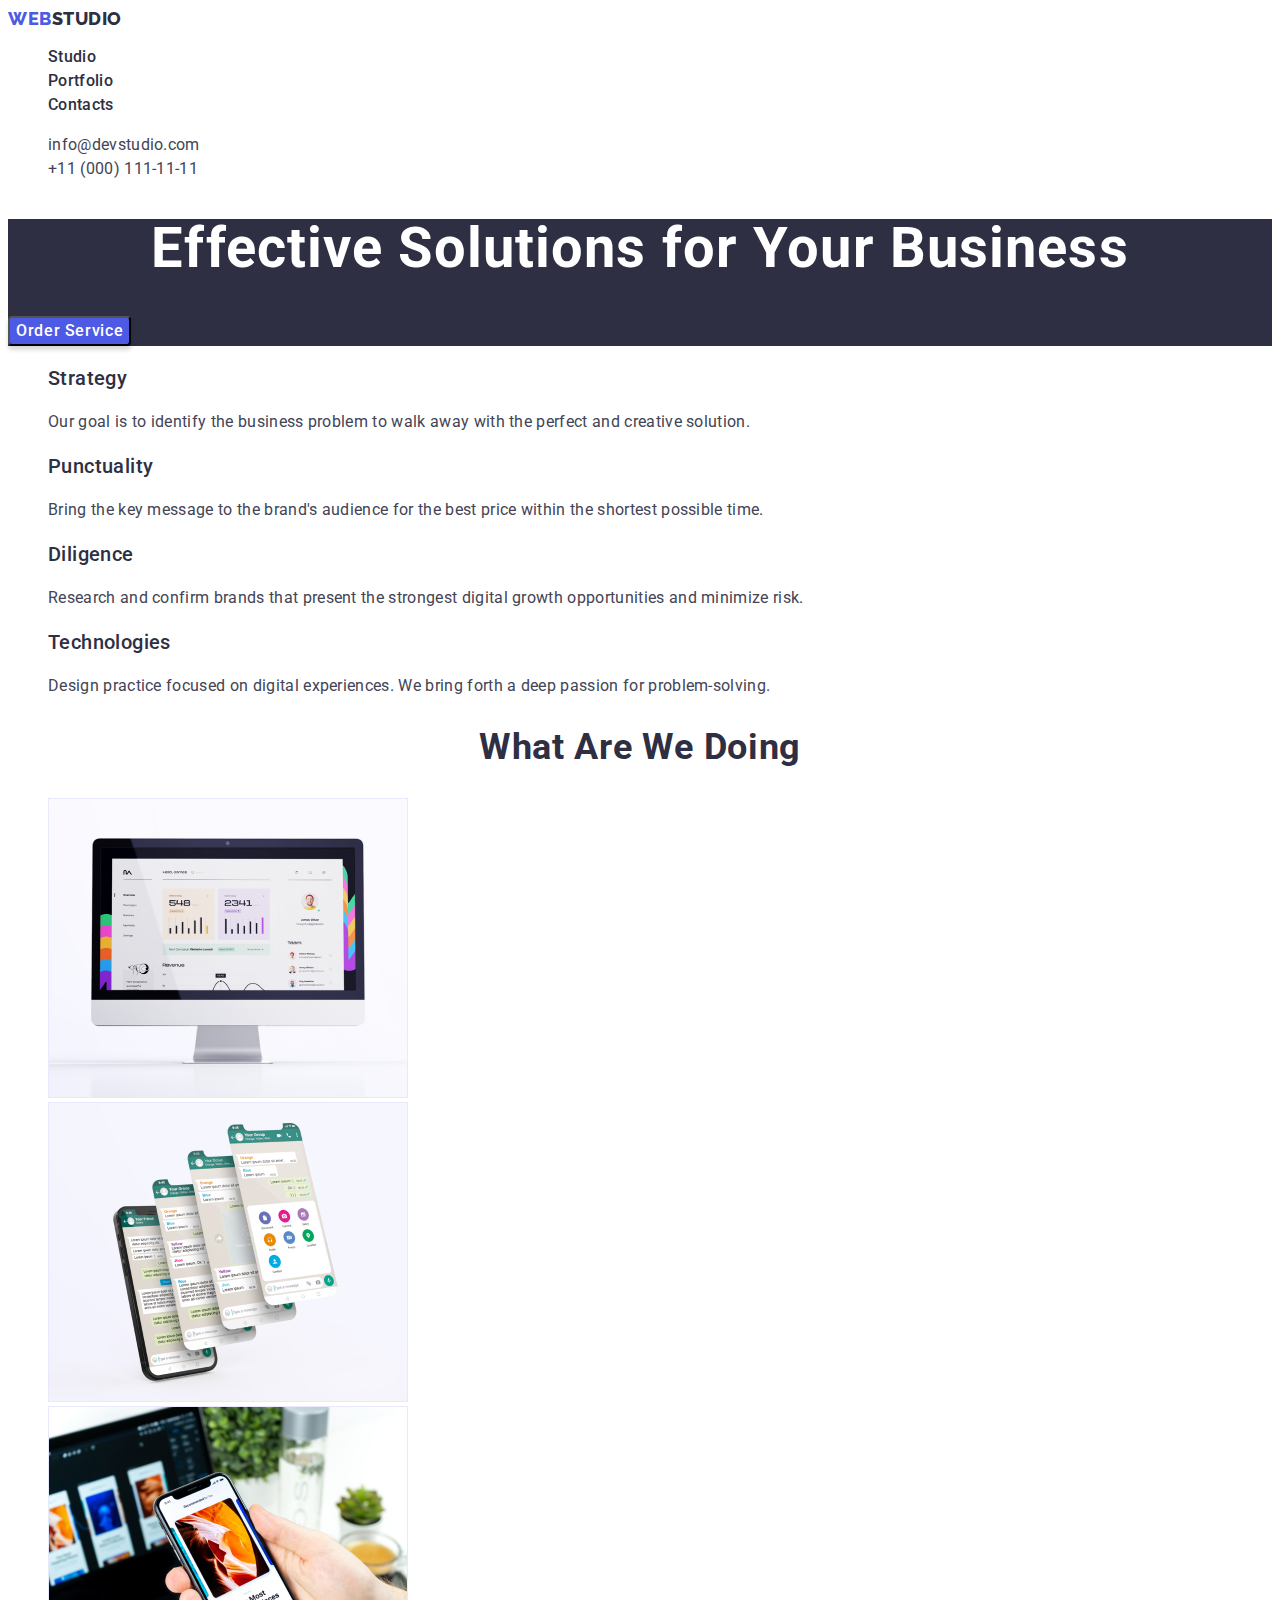
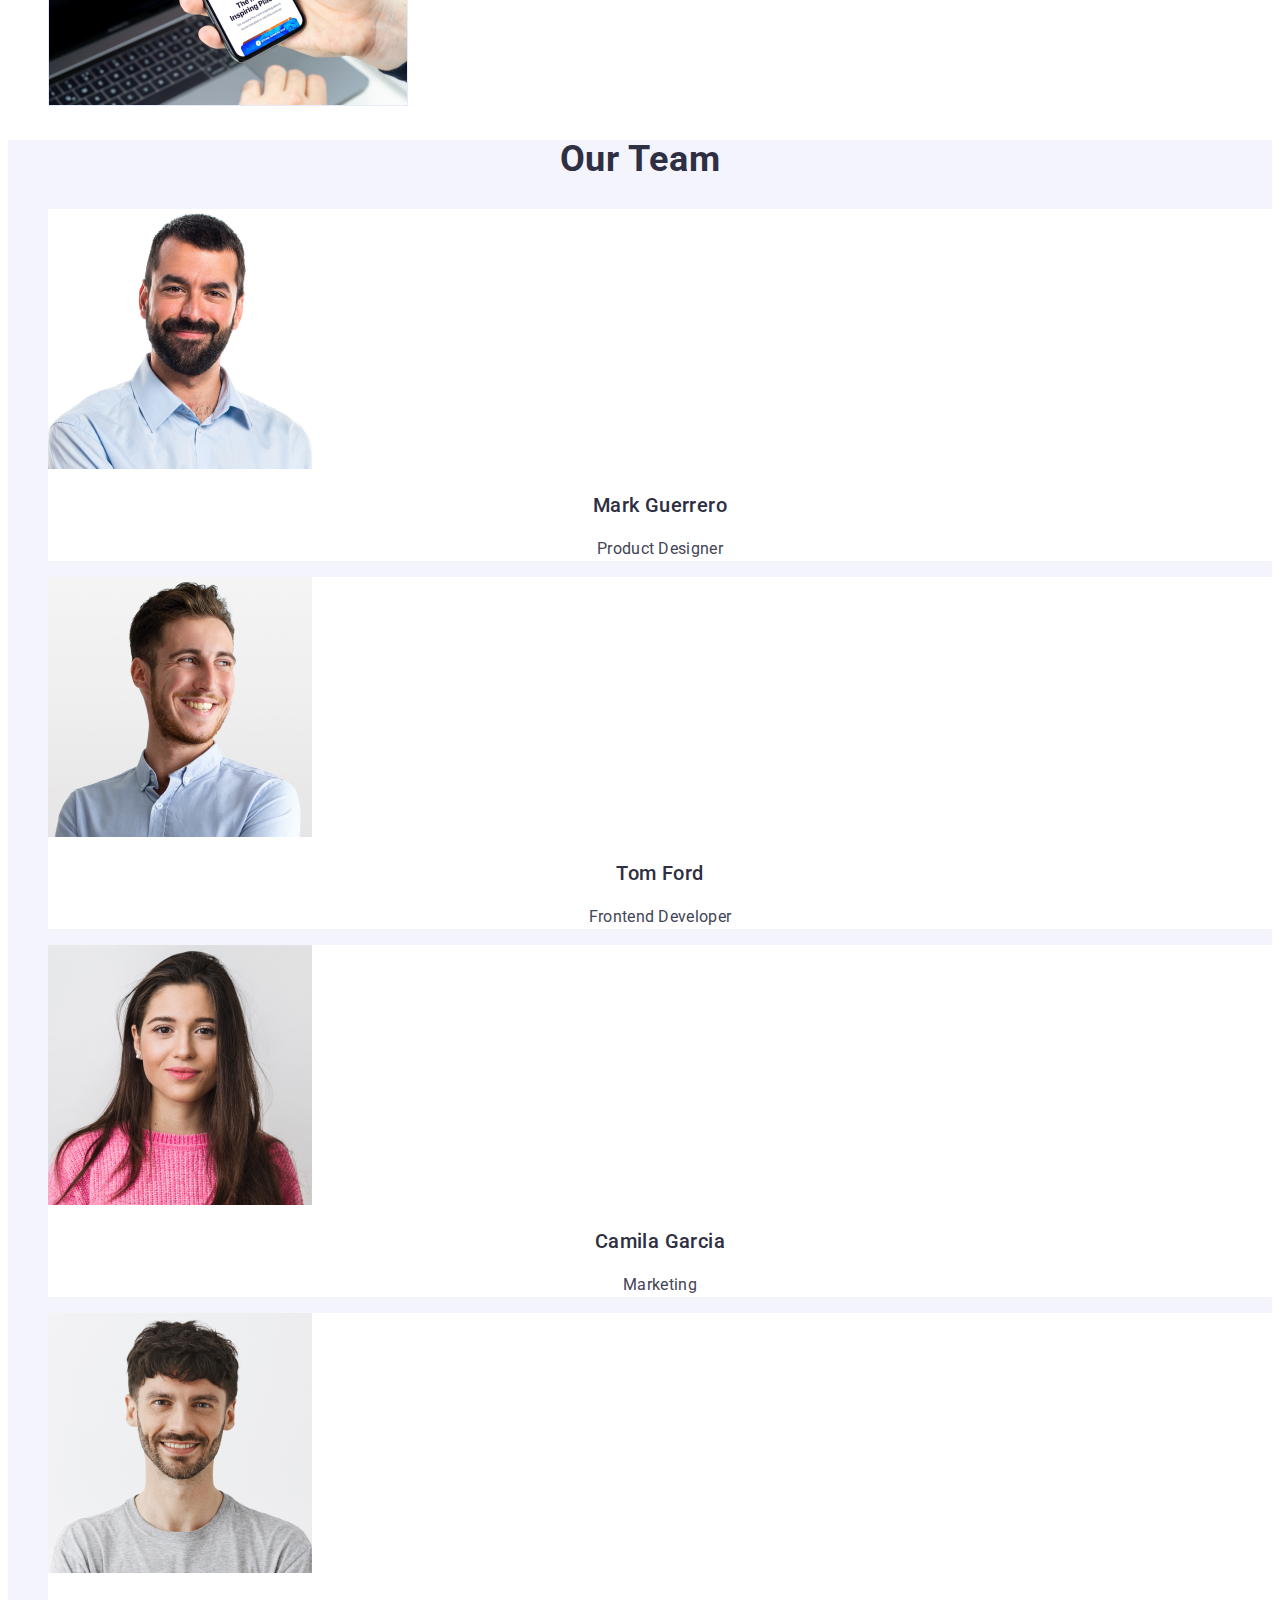
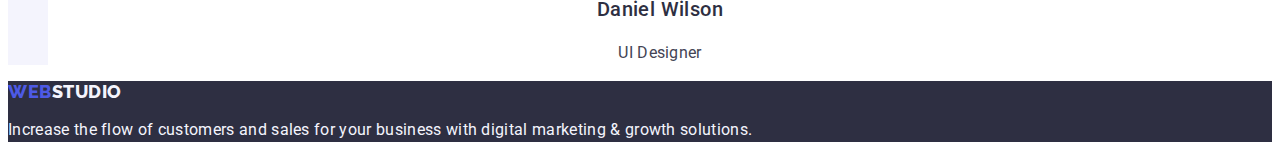
==== index.html @ 9af3d206 "Initial commit" ====
<!DOCTYPE html>
<html lang="en">
<head>
    <meta charset="UTF-8">
    <meta http-equiv="X-UA-Compatible" content="IE=edge">
    <meta name="viewport" content="width=device-width, initial-scale=1.0">
    <title>Web Studio</title>
    <link rel="preconnect" href="https://fonts.googleapis.com">
<link rel="preconnect" href="https://fonts.gstatic.com" crossorigin>
<link href="https://fonts.googleapis.com/css2?family=Raleway:wght@800&family=Roboto:wght@400;500;700&display=swap" rel="stylesheet">
<link rel="stylesheet" href="./css/styles.css">
</head>
<body>
    <header class="header">
        <nav class="header-navigation">
        <a class="logo link" href="./index.html">Web<span class="logo-color">Studio</span></a>
        <ul class="list header-list">
            <li><a class="header-item link" href="./index.html">Studio</a></li>
            <li><a class="header-item link" href="./portfolio.html">Portfolio</a></li>
            <li><a class="header-item link" href="">Contacts</a>
            </li>
        </ul>
         </nav>
         <address class="header-address">
        <ul class="header-list-address list">
            <li><a class="header-link-address link" href="mailto:info@devstudio.com">info@devstudio.com</a></li>
            <li><a class="header-link-address link" href="tel:+110001111111">+11 (000) 111-11-11</a></li>
        </ul>
    </address>
    </header>
    <main>
<section class="main">
    <h1 class="main-title">Effective Solutions
        for Your Business</h1>
        <button class="main-btn" type="button">Order Service</button>
</section>
<section class="wrapper">
    <h2 class="wrapper-menu" hidden>Menu</h2>
    <ul class="wrapper-list list">
        <li>
        <h3 class="wrapper-list-title">Strategy</h3>
        <p class="wrapper-list-text">Our goal is to identify the business
            problem to walk away with the perfect and creative solution. </p>
        </li>
        <li>
        <h3 class="wrapper-list-title">Punctuality</h3>
        <p class="wrapper-list-text">Bring the key message to the brand's audience for the best price within the shortest possible time.</p>
        </li>
        <li>
        <h3 class="wrapper-list-title">Diligence</h3>
        <p class="wrapper-list-text">Research and confirm brands that present the strongest digital growth opportunities and minimize risk.</p>
        </li>
        <li>
        <h3 class="wrapper-list-title">Technologies</h3>
        <p class="wrapper-list-text">Design practice focused on digital experiences. We bring forth a deep passion for problem-solving.</p>
         </li>
</ul>
</section>
<section class="services">
    <h2 class="services-title">What are we doing</h2>
    <ul class="services-list list">
        <li>
            <img src="./images/img1.jpg" alt="website on a computer" width="360">
        </li>
        <li>
            <img src="./images/img2.jpg" alt="application options on the phone" width="360">
        </li>
        <li>
            <img src="./images/img3.jpg" alt="view of the site on a computer and phone" width="360">
        </li>
    </ul>
</section>
<section class="team">
    <h2 class="team-title">Our Team</h2>
    <ul class="team-list list">
        <li class="team-block">
            <img src="./images/mark.jpg" alt="Mark" width="264">
            <h3 class="team-item">Mark Guerrero</h3>
            <p class="team-item-text">Product Designer</p>
        </li>
        <li class="team-block">
            <img src="./images/tom.jpg" alt="Tom" width="264">
            <h3 class="team-item">Tom Ford</h3>
            <p class="team-item-text">Frontend Developer</p>
        </li>
        <li class="team-block">
            <img src="./images/camila.jpg" alt="Camila" width="264">
            <h3 class="team-item">Camila Garcia</h3>
            <p class="team-item-text">Marketing</p>
        </li>
        <li class="team-block">
            <img src="./images/daniel.jpg" alt="Daniel" width="264">
            <h3 class="team-item">Daniel Wilson</h3>
            <p class="team-item-text">UI Designer</p>
        </li>
     </ul>
</section>
    </main>
    <footer class="footer">
        <a class="logo link" href="./index.html">Web<span class="logo-color-footer">Studio</span></a>
        <p class="footer-text">Increase the flow of customers and sales for your business with digital marketing & growth solutions.</p>
    </footer>
</body>
</html>
---- css/styles.css ----
body {
    font-family: 'Roboto', sans-serif;
    color: #434455;
    background-color: var(--first-background);
}
:root {
    --title-color: #2E2F42;
    --text-color: #434455;
    --first-background: #FFFFFF;
    --second-background: #2E2F42;

}
.list {
    list-style: none;
}
.link {
    text-decoration: none;
}
.logo {
    font-family: 'Raleway', sans-serif;
    font-weight: 800;
    font-size: 18px;
    line-height: 1.17;
    display: flex;
    align-items: center;
    letter-spacing: 0.03em;
    text-transform: uppercase;
    color: #4D5AE5;
    width: 71px;
    height: 21px;
}
.logo-color{
    font-family: 'Raleway',sans-serif;
    font-weight: 800;
    font-size: 18px;
    line-height: 1.17;
    display: flex;
    align-items: center;
    letter-spacing: 0.03em;
    text-transform: uppercase;
    color: #2E2F42;
}
.logo-color-footer{
    color: #F4F4FD;
}
.header-item {
    font-weight: 500;
    font-size: 16px;
    line-height: 1.5;
    letter-spacing: 0.02em;
     color: var(--title-color)

}
.header-item:hover,
 .header-item:focus {
    color: #404BBF;
    text-decoration: underline;
}
.header-address {
    font-style: normal 
}
.header-link-address {
    font-size: 16px;
    font-style: normal;
    line-height: 1.5;
    letter-spacing: 0.02em;
    color: var(--text-color);
}
.header-link-address:hover, 
.header-link-address:focus {
    color: #404BBF;
}
.section-btn {
    font-family:inherit;
    font-weight: 500;
    font-size: 16px;
    line-height: 1.5;
    display: flex;
    align-items: center;
    text-align: center;
    letter-spacing: 0.04em;
    color: #4D5AE5;
    background: #F4F4FD;
    border: 1px solid #E7E9FC;
    border-radius: 4px;
    cursor: pointer;
}
.section-btn:hover {
    background-color: #4D5AE5;
    color: #FFFFFF;
}
.section-btn:focus{
    background-color: #404BBF;
    color: #FFFFFF;}
.main {
    background: var(--second-background);
}

.main-title {
    font-size: 56px;
    line-height: 1.07;
    text-align: center;
    letter-spacing: 0.02em;
    color: #FFFFFF;
    background:var(--second-background);
   
}
.main-btn {
    font-family:inherit;
    font-weight: 500;
    font-size: 16px;
    line-height: 1.5;
    display: flex;
    align-items: center;
    letter-spacing: 0.04em;
    color: #FFFFFF;
    background: #4D5AE5;
    box-shadow: 0px 4px 4px rgba(0, 0, 0, 0.15);
    border-radius: 4px;
    cursor: pointer;
}
.main-btn:hover, .main-btn:focus {
    background-color: #404BBF;
}


.wrapper-list-title {
    font-weight: 500;
    font-size: 20px;
    line-height: 1.2;
    letter-spacing: 0.02em;
    color:var(--title-color);
}
.wrapper-list-text {
    font-size: 16px;
    line-height: 1.5;
    letter-spacing: 0.02em;
    
}

.services-title {
    font-size: 36px;
    line-height: 1.11;
    text-align: center;
    letter-spacing: 0.02em;
    text-transform: capitalize;
    color:var(--title-color);
}
.team {
    background-color: #F4F4FD
}
.team-block {
    background-color: var(--first-background);
}
.team-title {
    font-size: 36px;
    line-height: 1.11;
    text-align: center;
    letter-spacing: 0.02em;
    text-transform: capitalize;
    color: var(--title-color);
}

.team-item {
    font-weight: 500;
    font-size: 20px;
    line-height: 1.2;
    text-align: center;
    letter-spacing: 0.02em;
    color: var(--title-color);
}
.team-item-text {
    font-size: 16px;
    line-height: 1.5;
    text-align: center;
    letter-spacing: 0.02em;
    
}
.card-item {
    background-color: var(--first-background);
}
.card-title {
    font-weight: 500;
    font-size: 20px;
    line-height: 1.2;
    letter-spacing: 0.02em;
    color:var(--title-color);
}
.card-text {
    font-size: 16px;
    line-height: 1.5;
    letter-spacing: 0.02em;
    color:var(--text-color);
}
.footer {
    background: var(--second-background);
}
.footer-text {
    font-size: 16px;
    line-height: 1.5;
    letter-spacing: 0.02em;
    color: #F4F4FD;}
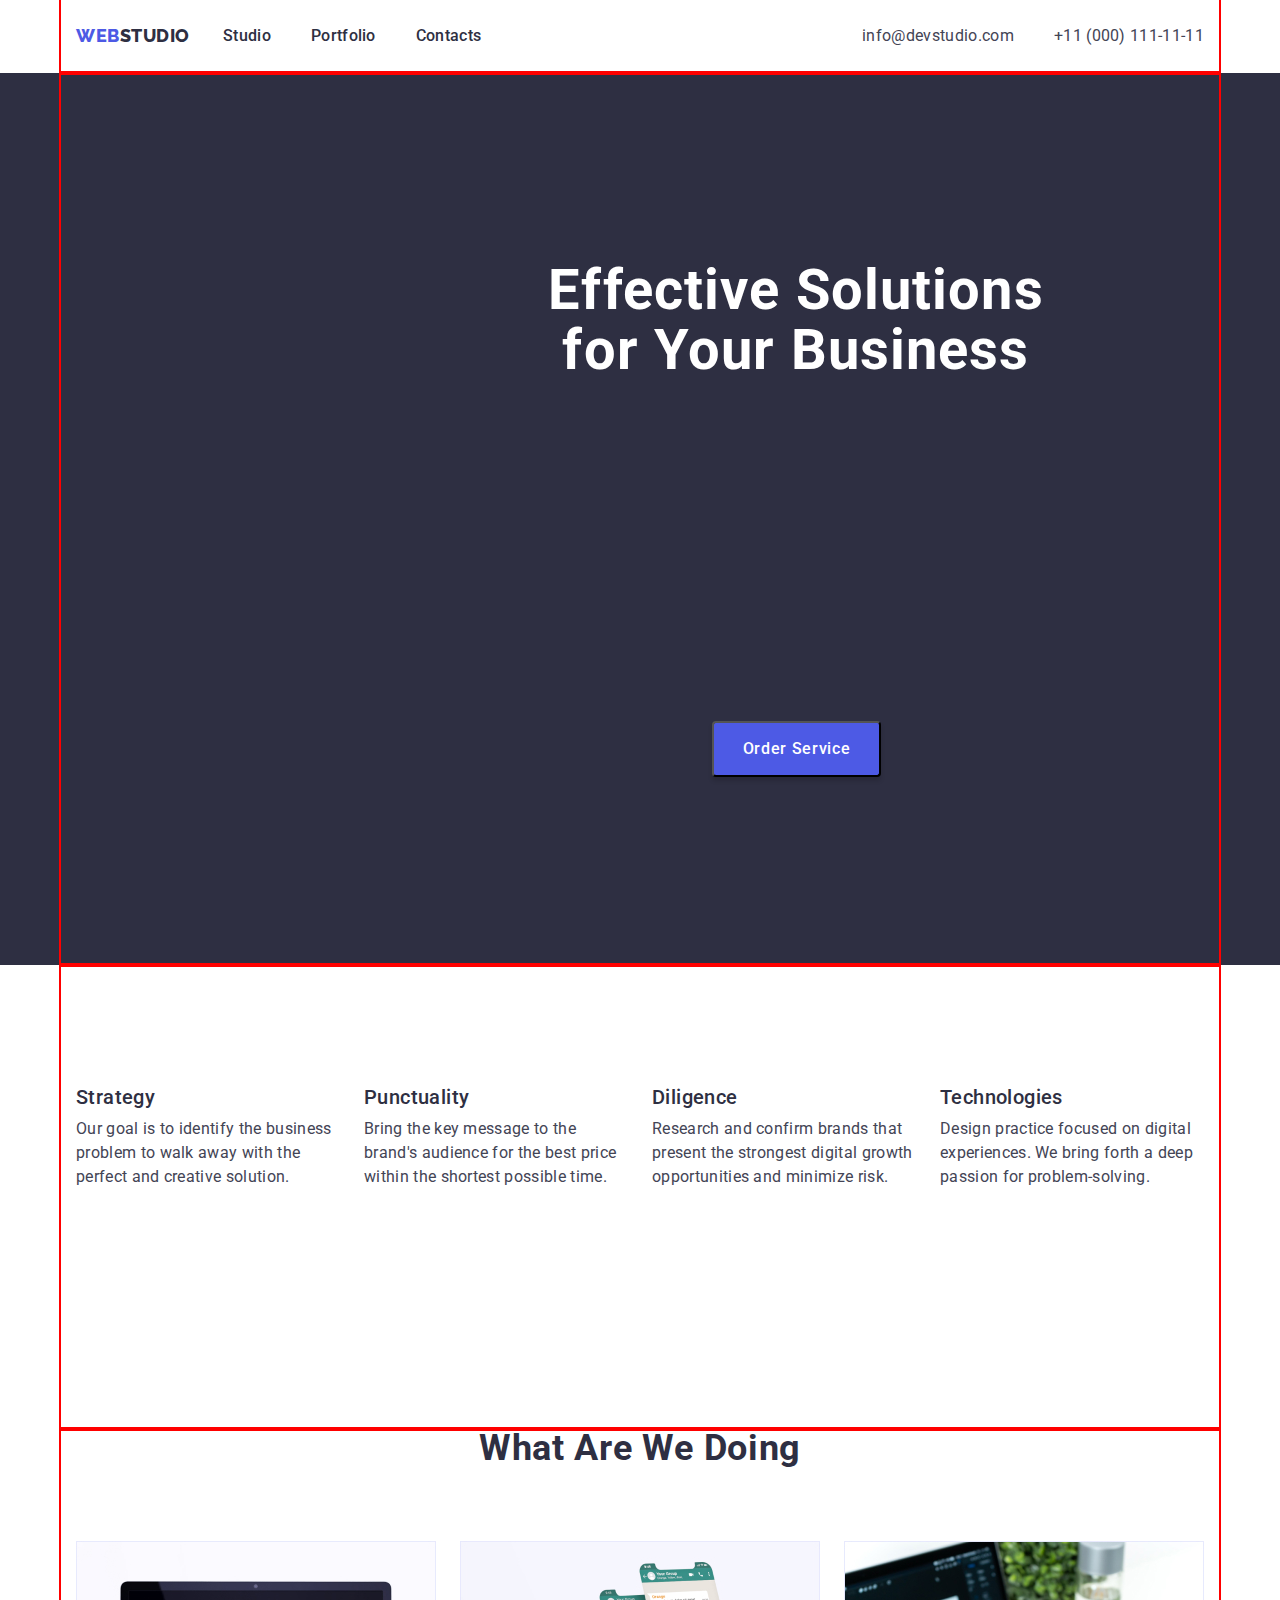
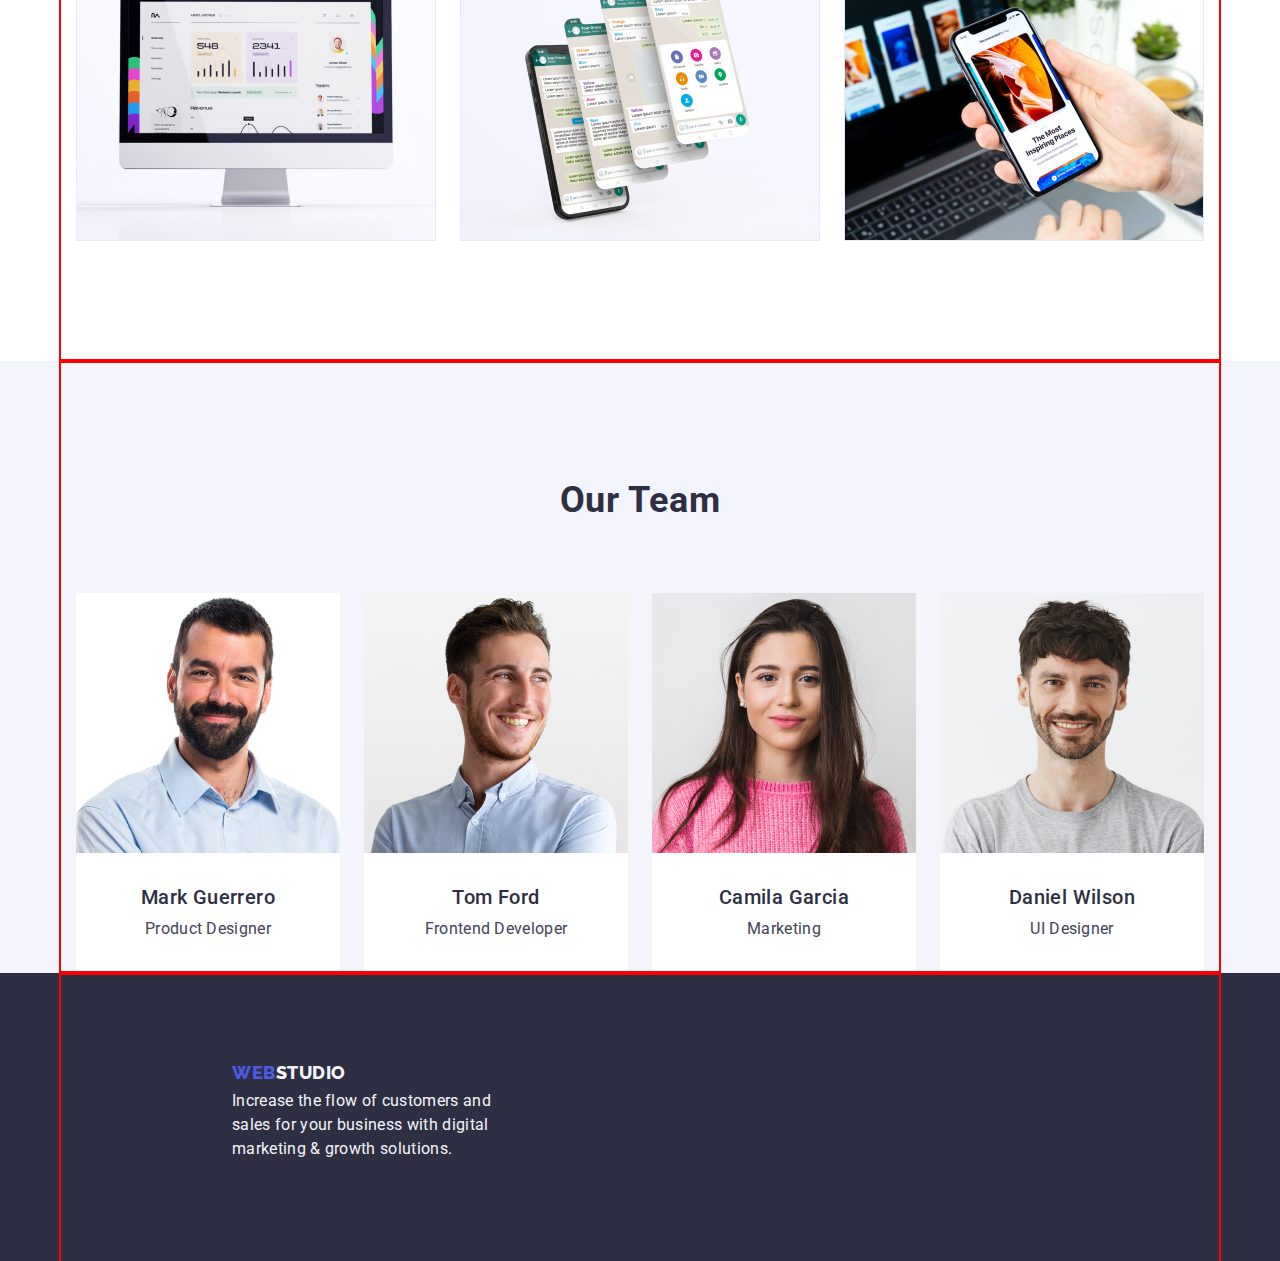
==== commit bca9c095: "document" ====
--- a/index.html
+++ b/index.html
@@ -8,10 +8,15 @@
     <link rel="preconnect" href="https://fonts.googleapis.com">
 <link rel="preconnect" href="https://fonts.gstatic.com" crossorigin>
 <link href="https://fonts.googleapis.com/css2?family=Raleway:wght@800&family=Roboto:wght@400;500;700&display=swap" rel="stylesheet">
+<link
+      rel="stylesheet"
+      href="https://cdnjs.cloudflare.com/ajax/libs/modern-normalize/2.0.0/modern-normalize.min.css"
+    />
 <link rel="stylesheet" href="./css/styles.css">
 </head>
 <body>
     <header class="header">
+        <div class="container header-container">
         <nav class="header-navigation">
         <a class="logo link" href="./index.html">Web<span class="logo-color">Studio</span></a>
         <ul class="list header-list">
@@ -27,50 +32,58 @@
             <li><a class="header-link-address link" href="tel:+110001111111">+11 (000) 111-11-11</a></li>
         </ul>
     </address>
+</div>
     </header>
     <main>
 <section class="main">
+    <div class="container main-container ">
     <h1 class="main-title">Effective Solutions
         for Your Business</h1>
-        <button class="main-btn" type="button">Order Service</button>
+        <button class="main-btn page-main-btn" type="button">Order Service</button>
+    </div>
 </section>
 <section class="wrapper">
+    <div class="container wraper-container">
     <h2 class="wrapper-menu" hidden>Menu</h2>
     <ul class="wrapper-list list">
-        <li>
+        <li class="wraper-item">
         <h3 class="wrapper-list-title">Strategy</h3>
         <p class="wrapper-list-text">Our goal is to identify the business
             problem to walk away with the perfect and creative solution. </p>
         </li>
-        <li>
+        <li class="wraper-item">
         <h3 class="wrapper-list-title">Punctuality</h3>
         <p class="wrapper-list-text">Bring the key message to the brand's audience for the best price within the shortest possible time.</p>
         </li>
-        <li>
+        <li class="wraper-item">
         <h3 class="wrapper-list-title">Diligence</h3>
         <p class="wrapper-list-text">Research and confirm brands that present the strongest digital growth opportunities and minimize risk.</p>
         </li>
-        <li>
+        <li class="wraper-item">
         <h3 class="wrapper-list-title">Technologies</h3>
         <p class="wrapper-list-text">Design practice focused on digital experiences. We bring forth a deep passion for problem-solving.</p>
          </li>
 </ul>
+</div>
 </section>
 <section class="services">
+    <div class="container services-container">
     <h2 class="services-title">What are we doing</h2>
     <ul class="services-list list">
-        <li>
+        <li class="services-item">
             <img src="./images/img1.jpg" alt="website on a computer" width="360">
         </li>
-        <li>
+        <li class="services-item">
             <img src="./images/img2.jpg" alt="application options on the phone" width="360">
         </li>
-        <li>
+        <li class="services-item">
             <img src="./images/img3.jpg" alt="view of the site on a computer and phone" width="360">
         </li>
     </ul>
+</div>
 </section>
 <section class="team">
+    <div class="container team-container">
     <h2 class="team-title">Our Team</h2>
     <ul class="team-list list">
         <li class="team-block">
@@ -94,11 +107,14 @@
             <p class="team-item-text">UI Designer</p>
         </li>
      </ul>
+    </div>
 </section>
     </main>
     <footer class="footer">
-        <a class="logo link" href="./index.html">Web<span class="logo-color-footer">Studio</span></a>
+        <div class="container footer-container">
+        <a class="logo-footer logo link" href="./index.html">Web<span class="logo-color-footer">Studio</span></a>
         <p class="footer-text">Increase the flow of customers and sales for your business with digital marketing & growth solutions.</p>
+    </div>
     </footer>
 </body>
 </html>--- a/css/styles.css
+++ b/css/styles.css
@@ -2,13 +2,29 @@
     font-family: 'Roboto', sans-serif;
     color: #434455;
     background-color: var(--first-background);
+}
+p, h1, h2, h3, h4, h5, h6 {
+    margin: 0;
+}
+ul, ol {
+    margin: 0;
+    padding: 0;
+}
+img {
+    display: block;
+}
+.container {
+    width: 1158px;
+    padding-left: 15px;
+    padding-right: 15px;
+    margin: 0 auto;
+    outline: 2px solid red;
 }
 :root {
     --title-color: #2E2F42;
     --text-color: #434455;
     --first-background: #FFFFFF;
     --second-background: #2E2F42;
-
 }
 .list {
     list-style: none;
@@ -16,6 +32,7 @@
 .link {
     text-decoration: none;
 }
+/* --------------header--------- */
 .logo {
     font-family: 'Raleway', sans-serif;
     font-weight: 800;
@@ -28,6 +45,7 @@
     color: #4D5AE5;
     width: 71px;
     height: 21px;
+    margin-right: 76px;
 }
 .logo-color{
     font-family: 'Raleway',sans-serif;
@@ -39,27 +57,56 @@
     letter-spacing: 0.03em;
     text-transform: uppercase;
     color: #2E2F42;
+    margin-right: 76px;
 }
 .logo-color-footer{
     color: #F4F4FD;
+    
+}
+.header-container {
+    display: flex;
+    padding-top: 24px;
+    padding-bottom: 24px;
+    border-bottom: 1px solid #E7E9FC;
+}
+.header-navigation {
+    display: flex;
+    align-items: center;
+}
+.header-list {
+    display: flex;
+    align-items: center;
+    gap: 40px;
 }
 .header-item {
-    font-weight: 500;
-    font-size: 16px;
-    line-height: 1.5;
-    letter-spacing: 0.02em;
-     color: var(--title-color)
-
-}
+    padding-top: 24px;
+    font-weight: 500;
+    font-size: 16px;
+    line-height: 1.5;
+    letter-spacing: 0.02em;
+     color: var(--title-color);
+     padding-bottom: 24px;
+     
+}
+
+
 .header-item:hover,
  .header-item:focus {
     color: #404BBF;
     text-decoration: underline;
 }
 .header-address {
-    font-style: normal 
+    font-style: normal;
+    margin-left: auto;
+    
+}
+.header-list-address {
+    display: flex;
+    align-items: center;
+    gap: 40px;
 }
 .header-link-address {
+    padding-top: 24px;
     font-size: 16px;
     font-style: normal;
     line-height: 1.5;
@@ -70,13 +117,19 @@
 .header-link-address:focus {
     color: #404BBF;
 }
+/* --------------section--------- */
+
+.section-list {
+    gap: 24px;
+    display: flex;
+    justify-content: center;
+
+}
 .section-btn {
     font-family:inherit;
     font-weight: 500;
     font-size: 16px;
     line-height: 1.5;
-    display: flex;
-    align-items: center;
     text-align: center;
     letter-spacing: 0.04em;
     color: #4D5AE5;
@@ -84,6 +137,10 @@
     border: 1px solid #E7E9FC;
     border-radius: 4px;
     cursor: pointer;
+    margin-top: 96px;
+    margin-bottom: 72px;
+    
+   
 }
 .section-btn:hover {
     background-color: #4D5AE5;
@@ -92,8 +149,14 @@
 .section-btn:focus{
     background-color: #404BBF;
     color: #FFFFFF;}
+
+    /* --------------main--------- */
 .main {
     background: var(--second-background);
+}
+.main-container {
+    display: flex;
+    flex-wrap: wrap;
 }
 
 .main-title {
@@ -103,15 +166,17 @@
     letter-spacing: 0.02em;
     color: #FFFFFF;
     background:var(--second-background);
-   
-}
-.main-btn {
+   padding-top: 188px;
+   margin-left: 472px;
+   width: 496px;
+   align-items: center;
+   padding-bottom: 292px;
+}
+.page-main-btn {
     font-family:inherit;
     font-weight: 500;
     font-size: 16px;
     line-height: 1.5;
-    display: flex;
-    align-items: center;
     letter-spacing: 0.04em;
     color: #FFFFFF;
     background: #4D5AE5;
@@ -119,10 +184,33 @@
     border-radius: 4px;
     cursor: pointer;
 }
+.main-btn {
+   margin-left: 636px;
+    margin-bottom: 188px;
+    width: 169px;
+    height: 56px;
+    display: block;
+    margin-top: 48px;
+    
+}
+
 .main-btn:hover, .main-btn:focus {
     background-color: #404BBF;
-}
-
+    
+}
+ /* --------------wraper--------- */
+ .wraper-container {
+    display: flex;
+    align-items: center;
+ }
+.wrapper-list {
+    padding-top: 120px;
+    padding-bottom: 120px;
+    display: flex;
+    gap: 24px;
+}
+
+   
 
 .wrapper-list-title {
     font-weight: 500;
@@ -130,14 +218,24 @@
     line-height: 1.2;
     letter-spacing: 0.02em;
     color:var(--title-color);
+    margin-bottom: 8px;
+    
 }
 .wrapper-list-text {
     font-size: 16px;
     line-height: 1.5;
     letter-spacing: 0.02em;
-    
-}
-
+    padding-bottom: 120px;
+    max-width: 264px;
+    
+}
+/* ------------services----------- */
+.services-container {
+    display: flex;
+    flex-wrap: wrap;
+    justify-content: center;
+    
+}
 .services-title {
     font-size: 36px;
     line-height: 1.11;
@@ -145,12 +243,36 @@
     letter-spacing: 0.02em;
     text-transform: capitalize;
     color:var(--title-color);
+    margin-bottom: 72px;
+    min-width: 323px;
+    
+    
+    
+}
+.services-list {
+    
+    display: flex;
+    padding-bottom: 120px;
+    gap: 24px;
+    
+}
+
+/* ------------team----------- */
+.team-container {
+    display: flex;
+    flex-wrap: wrap;
+    justify-content: center;
 }
 .team {
     background-color: #F4F4FD
 }
 .team-block {
     background-color: var(--first-background);
+}
+.team-list {
+    display: flex;
+    gap: 24px;
+    
 }
 .team-title {
     font-size: 36px;
@@ -159,8 +281,20 @@
     letter-spacing: 0.02em;
     text-transform: capitalize;
     color: var(--title-color);
-}
-
+    padding-top: 120px;
+    min-width: 162px;
+    margin-bottom: 72px;
+    
+   
+    
+
+}
+.team-block {
+
+    height: 380px;
+    padding-bottom: 120px;
+    width: calc(100%-72px)/4;
+}
 .team-item {
     font-weight: 500;
     font-size: 20px;
@@ -168,6 +302,8 @@
     text-align: center;
     letter-spacing: 0.02em;
     color: var(--title-color);
+    margin-top: 32px;
+    margin-bottom: 8px;
 }
 .team-item-text {
     font-size: 16px;
@@ -176,7 +312,22 @@
     letter-spacing: 0.02em;
     
 }
+/* ------------cards----------- */
+
+.cards {
+    display: flex;
+    flex-wrap: wrap;
+    column-gap: 24px;
+    row-gap: 48px;
+    
+}
 .card-item {
+    
+    width: calc(100%-48px)/3;
+    padding-top: 216px;
+    
+}
+.cards-item {
     background-color: var(--first-background);
 }
 .card-title {
@@ -185,6 +336,9 @@
     line-height: 1.2;
     letter-spacing: 0.02em;
     color:var(--title-color);
+    margin-top: 32px;
+    margin-bottom: 32px;
+    
 }
 .card-text {
     font-size: 16px;
@@ -192,24 +346,44 @@
     letter-spacing: 0.02em;
     color:var(--text-color);
 }
+.card-description {
+    border-left: 1px solid #E7E9FC;
+    border-right: 1px solid #E7E9FC;
+    border-bottom: 1px solid #E7E9FC;
+    padding-left: 16px;
+    padding-bottom: 32px;
+}
+/* ------------footer----------- */
 .footer {
     background: var(--second-background);
 }
+.footer-container {
+    display: flex;
+    flex-wrap: wrap;
+}
 .footer-text {
     font-size: 16px;
     line-height: 1.5;
     letter-spacing: 0.02em;
-    color: #F4F4FD;}
-
-
-
-
-
-
-
-
-
-
-
-
-
+    color: #F4F4FD;
+    padding-bottom: 100px;
+    max-width: 264px;
+    margin-left: 156px;
+    
+}
+.logo-footer {
+    padding-top: 100px;
+    padding-left: 156px;
+    padding-right: 1169px;
+    margin-bottom: 16px;
+}
+
+
+
+
+
+
+
+
+
+
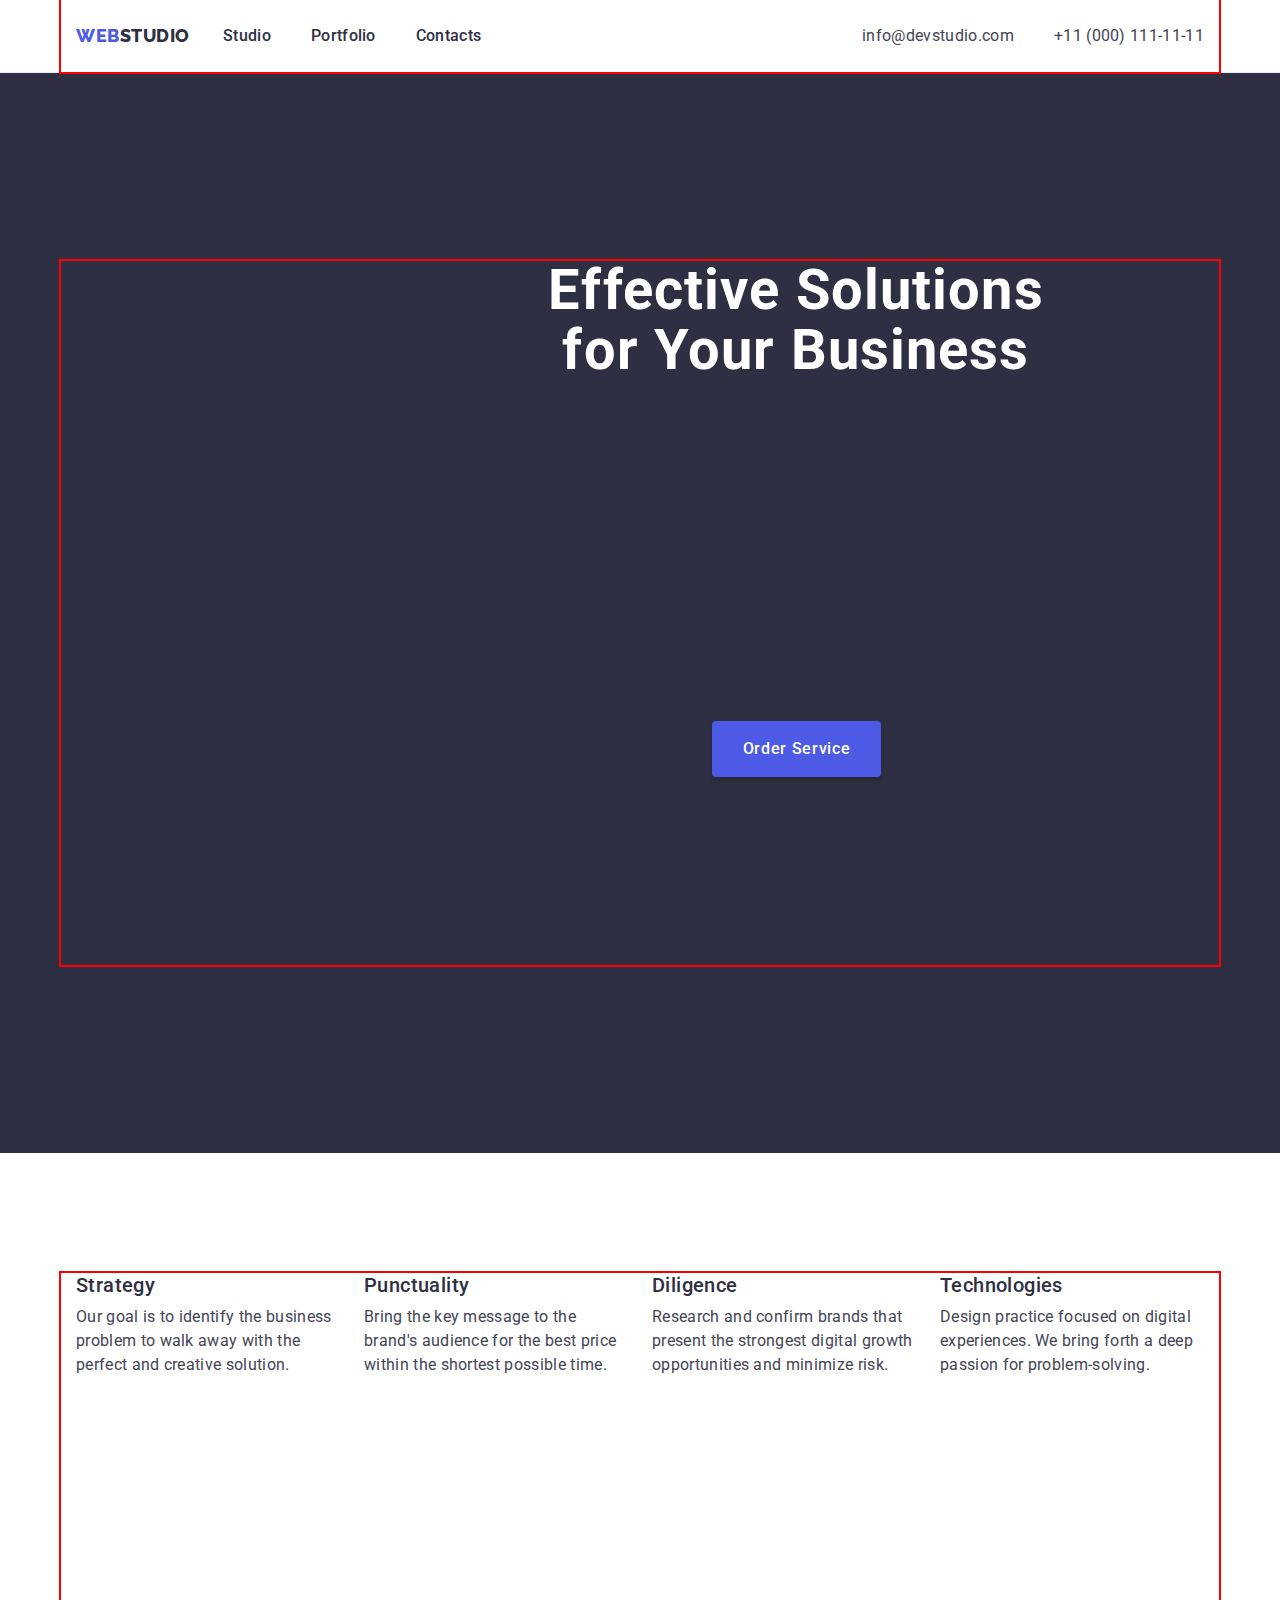
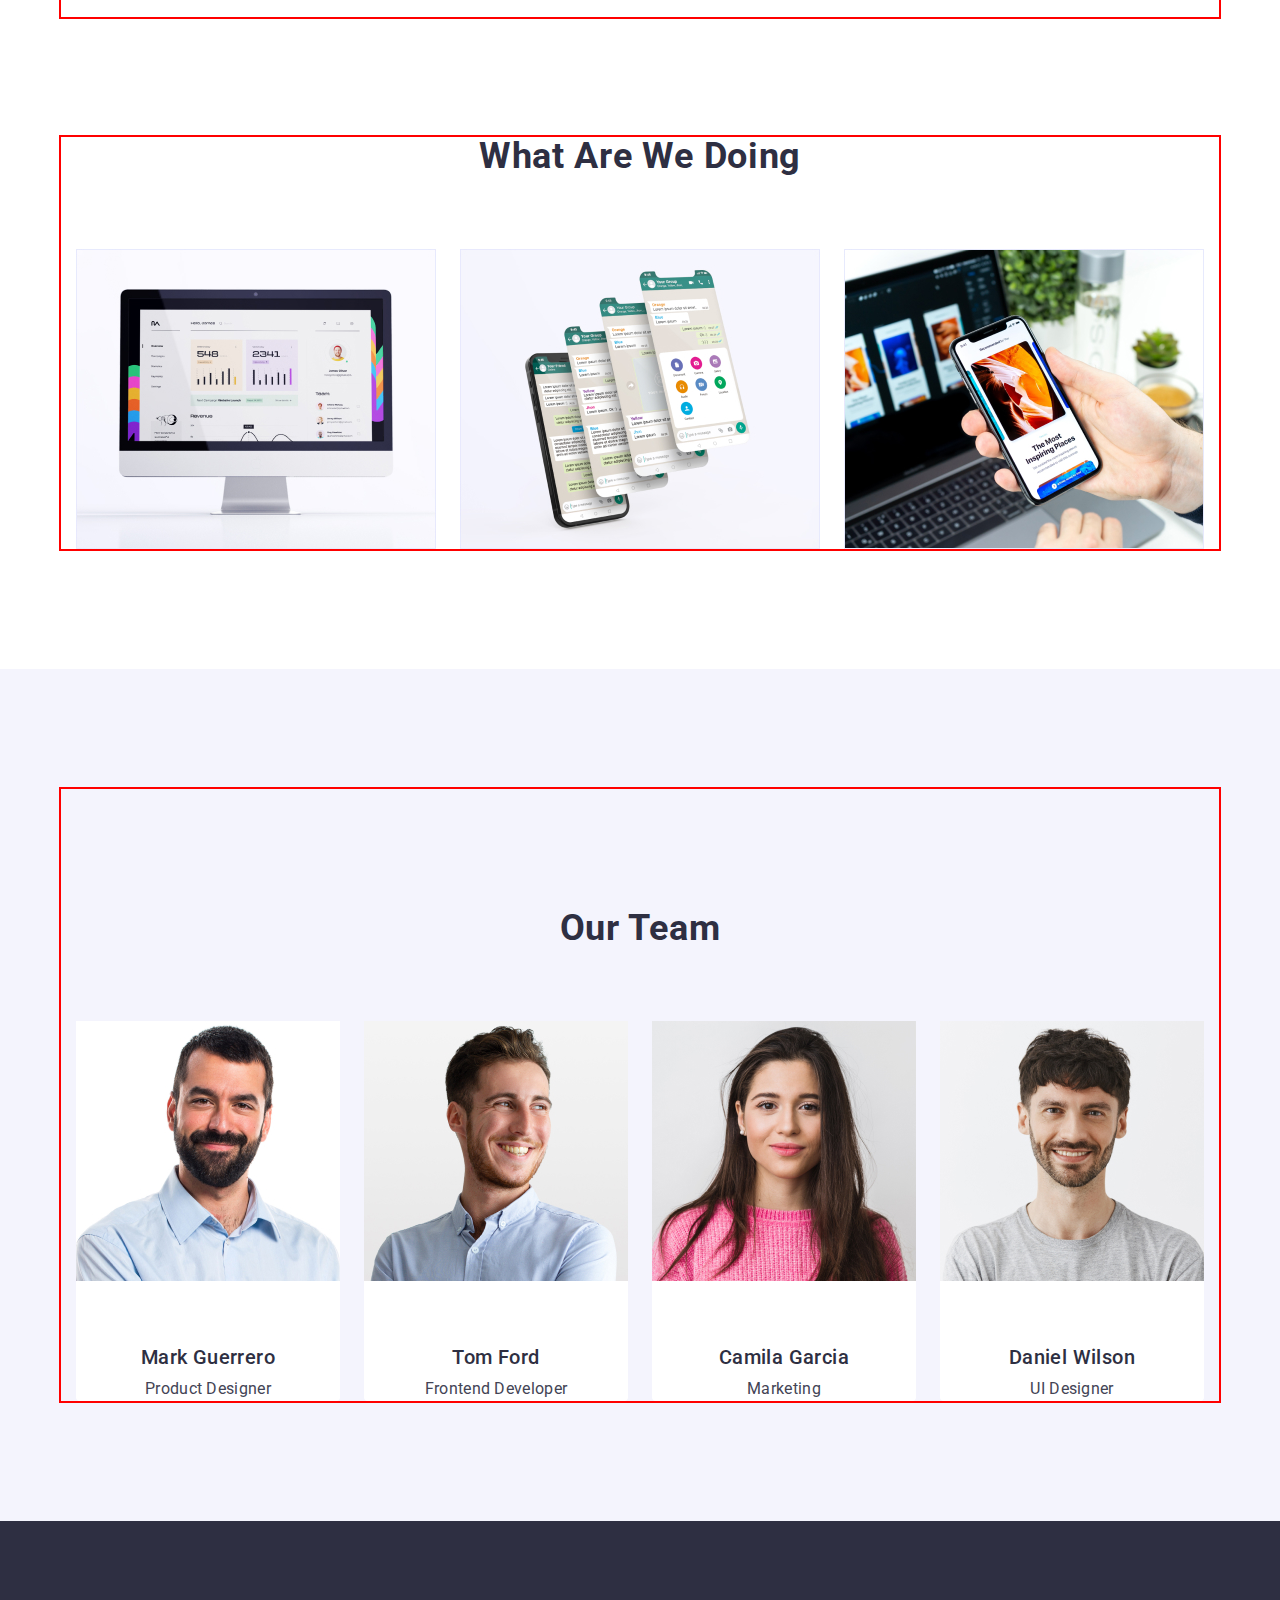
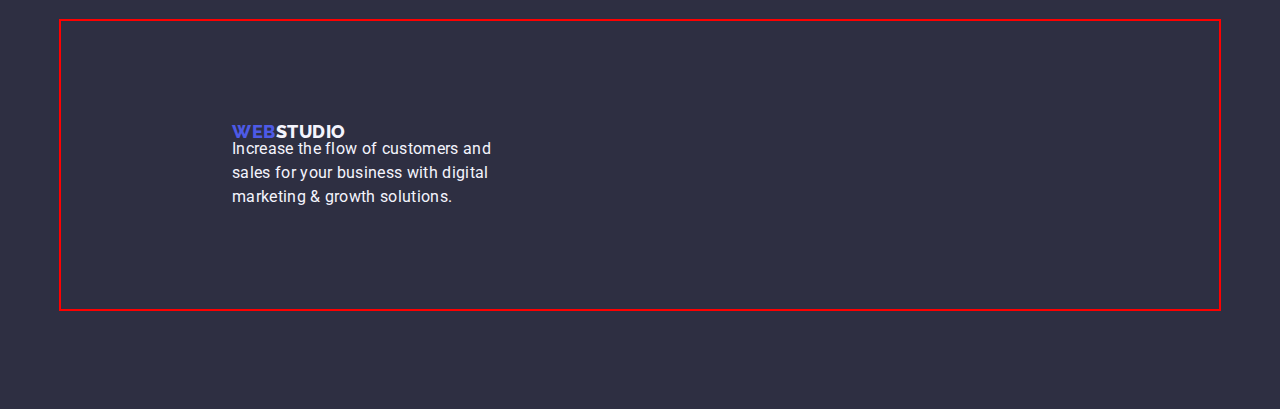
==== commit ba4491ae: "document" ====
--- a/index.html
+++ b/index.html
@@ -88,23 +88,30 @@
     <ul class="team-list list">
         <li class="team-block">
             <img src="./images/mark.jpg" alt="Mark" width="264">
+            <div class="team-description">
             <h3 class="team-item">Mark Guerrero</h3>
             <p class="team-item-text">Product Designer</p>
+        </div>
         </li>
         <li class="team-block">
             <img src="./images/tom.jpg" alt="Tom" width="264">
+            <div class="team-description">
             <h3 class="team-item">Tom Ford</h3>
             <p class="team-item-text">Frontend Developer</p>
+        </div>
         </li>
         <li class="team-block">
             <img src="./images/camila.jpg" alt="Camila" width="264">
+            <div class="team-description">
             <h3 class="team-item">Camila Garcia</h3>
             <p class="team-item-text">Marketing</p>
+        </div>
         </li>
         <li class="team-block">
-            <img src="./images/daniel.jpg" alt="Daniel" width="264">
+            <img src="./images/daniel.jpg" alt="Daniel" width="264"><div class="team-description">
             <h3 class="team-item">Daniel Wilson</h3>
             <p class="team-item-text">UI Designer</p>
+        </div>
         </li>
      </ul>
     </div>
--- a/css/styles.css
+++ b/css/styles.css
@@ -33,6 +33,10 @@
     text-decoration: none;
 }
 /* --------------header--------- */
+.header {
+border-bottom: 1px solid #E7E9FC;
+}
+
 .logo {
     font-family: 'Raleway', sans-serif;
     font-weight: 800;
@@ -65,18 +69,19 @@
 }
 .header-container {
     display: flex;
+    padding: 0 15px
+    
+}
+.header-navigation {
+    display: flex;
+    align-items: center;
+}
+.header-list {
+    display: flex;
+    align-items: center;
+    gap: 40px;
     padding-top: 24px;
     padding-bottom: 24px;
-    border-bottom: 1px solid #E7E9FC;
-}
-.header-navigation {
-    display: flex;
-    align-items: center;
-}
-.header-list {
-    display: flex;
-    align-items: center;
-    gap: 40px;
 }
 .header-item {
     padding-top: 24px;
@@ -98,12 +103,15 @@
 .header-address {
     font-style: normal;
     margin-left: auto;
+
     
 }
 .header-list-address {
     display: flex;
     align-items: center;
     gap: 40px;
+    padding-top: 24px;
+    padding-bottom: 24px;
 }
 .header-link-address {
     padding-top: 24px;
@@ -118,11 +126,15 @@
     color: #404BBF;
 }
 /* --------------section--------- */
-
+.section {
+    padding: 96px 0 120px;
+}
 .section-list {
     gap: 24px;
     display: flex;
     justify-content: center;
+    margin-bottom: 72px;
+    margin-top: 96px;
 
 }
 .section-btn {
@@ -137,22 +149,25 @@
     border: 1px solid #E7E9FC;
     border-radius: 4px;
     cursor: pointer;
-    margin-top: 96px;
-    margin-bottom: 72px;
+    padding: 12px 24px
     
    
 }
 .section-btn:hover {
     background-color: #4D5AE5;
     color: #FFFFFF;
+    border: 1px solid transparent;
 }
 .section-btn:focus{
     background-color: #404BBF;
-    color: #FFFFFF;}
+    color: #FFFFFF;
+    border: 1px solid transparent; 
+}
 
     /* --------------main--------- */
 .main {
     background: var(--second-background);
+    padding: 188px 0 
 }
 .main-container {
     display: flex;
@@ -166,9 +181,8 @@
     letter-spacing: 0.02em;
     color: #FFFFFF;
     background:var(--second-background);
-   padding-top: 188px;
    margin-left: 472px;
-   width: 496px;
+   max-width: 496px;
    align-items: center;
    padding-bottom: 292px;
 }
@@ -187,10 +201,11 @@
 .main-btn {
    margin-left: 636px;
     margin-bottom: 188px;
-    width: 169px;
+    min-width: 169px;
     height: 56px;
     display: block;
     margin-top: 48px;
+    border: none;
     
 }
 
@@ -199,12 +214,14 @@
     
 }
  /* --------------wraper--------- */
+ .wrapper {
+    padding: 120px 0;
+ }
  .wraper-container {
     display: flex;
     align-items: center;
  }
 .wrapper-list {
-    padding-top: 120px;
     padding-bottom: 120px;
     display: flex;
     gap: 24px;
@@ -230,6 +247,9 @@
     
 }
 /* ------------services----------- */
+.services {
+    padding-bottom: 120px;
+}
 .services-container {
     display: flex;
     flex-wrap: wrap;
@@ -252,12 +272,14 @@
 .services-list {
     
     display: flex;
-    padding-bottom: 120px;
     gap: 24px;
     
 }
 
 /* ------------team----------- */
+.team {
+    padding: 120px 0 
+}
 .team-container {
     display: flex;
     flex-wrap: wrap;
@@ -285,8 +307,9 @@
     min-width: 162px;
     margin-bottom: 72px;
     
-   
-    
+}
+.team-description {
+    padding: 32px 16px;
 
 }
 .team-block {
@@ -294,6 +317,7 @@
     height: 380px;
     padding-bottom: 120px;
     width: calc(100%-72px)/4;
+    border-radius: 0px 0px 4px 4px;
 }
 .team-item {
     font-weight: 500;
@@ -356,6 +380,7 @@
 /* ------------footer----------- */
 .footer {
     background: var(--second-background);
+    padding: 100px 0;
 }
 .footer-container {
     display: flex;
@@ -376,14 +401,15 @@
     padding-left: 156px;
     padding-right: 1169px;
     margin-bottom: 16px;
-}
-
-
-
-
-
-
-
-
-
-
+    display: inline-block;
+}
+
+
+
+
+
+
+
+
+
+
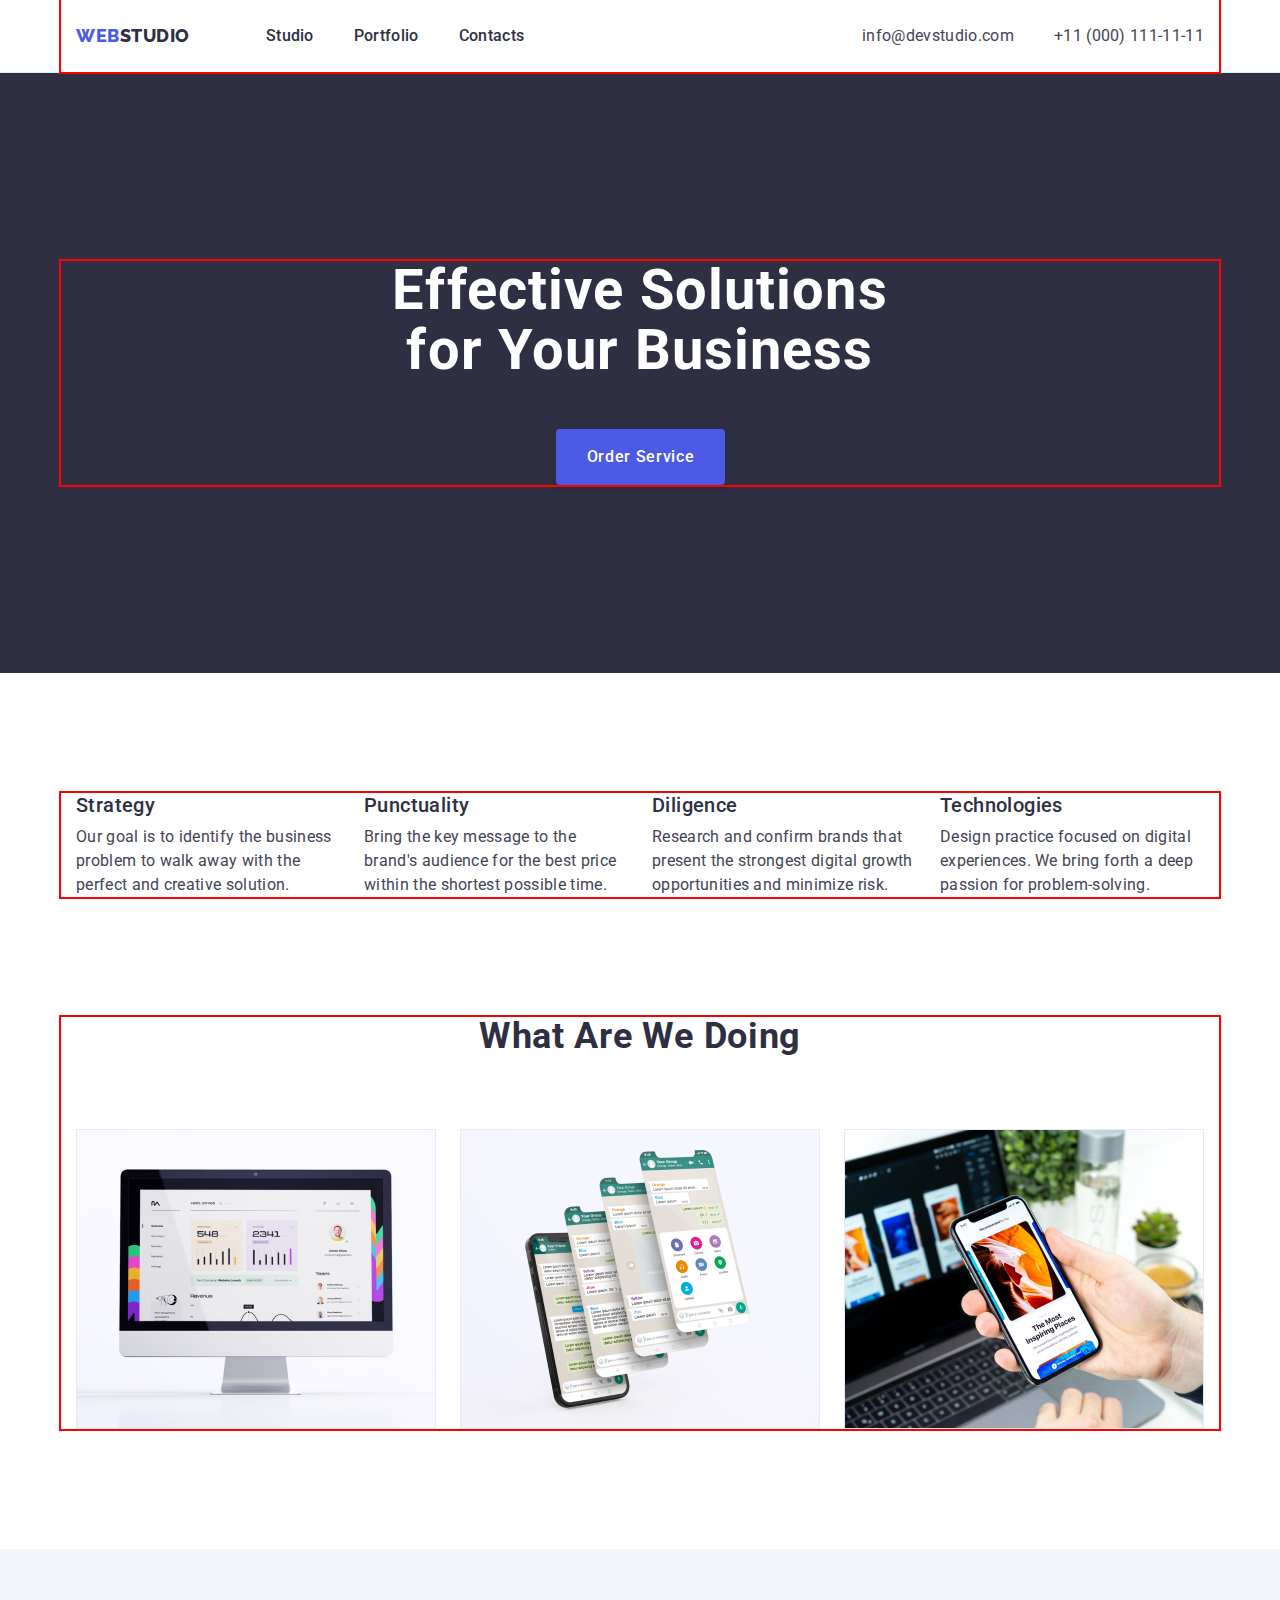
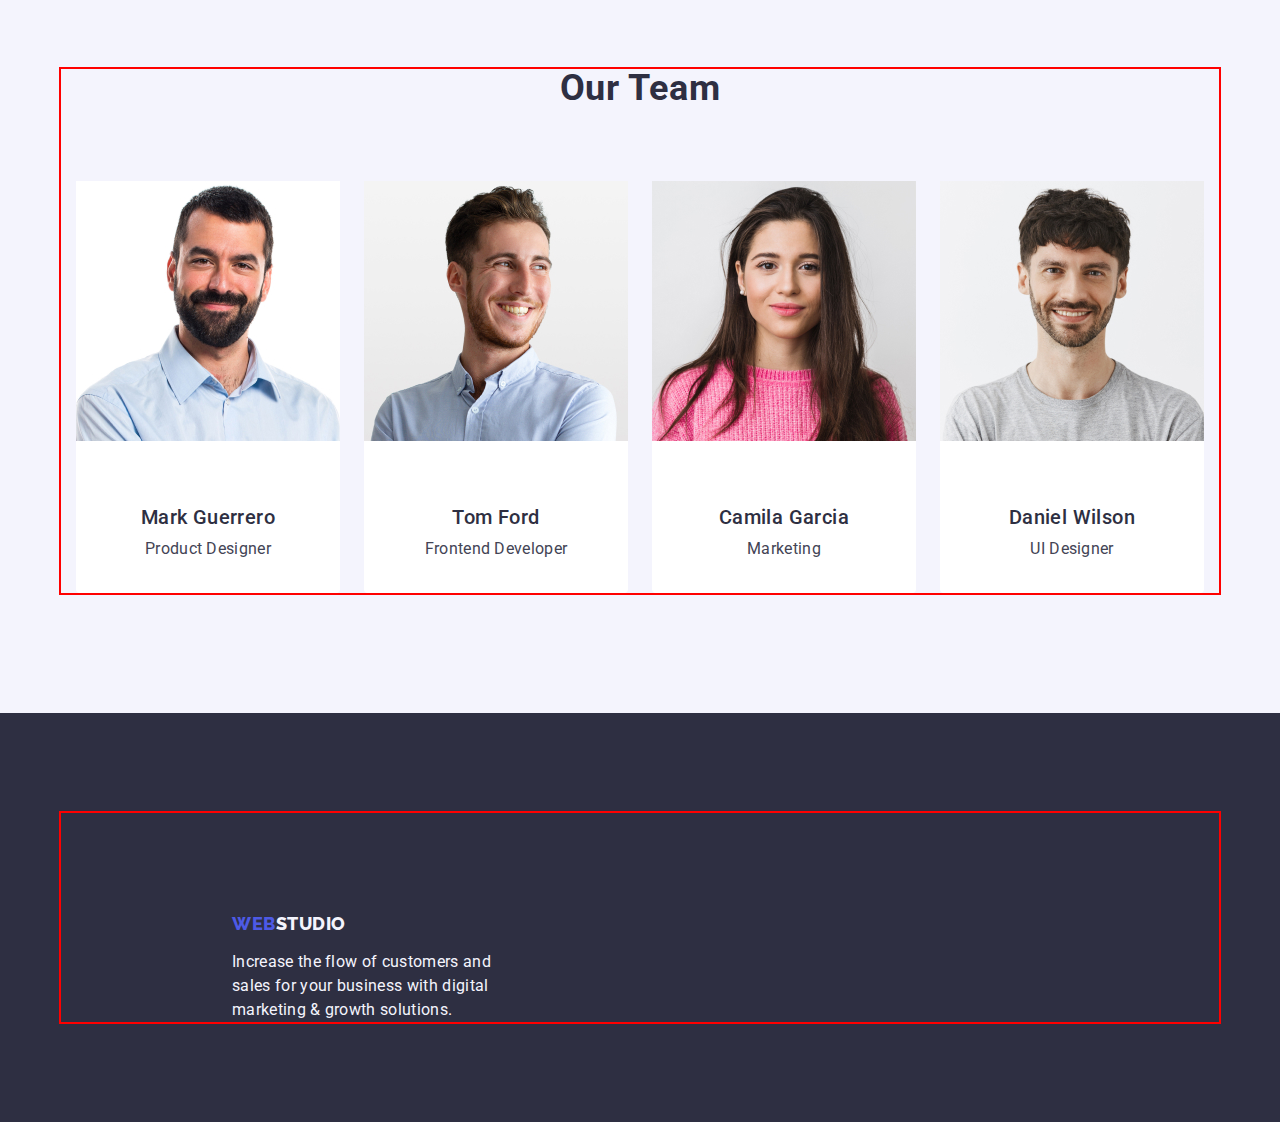
==== commit 58aa07ad: "document" ====
--- a/index.html
+++ b/index.html
@@ -44,7 +44,7 @@
 </section>
 <section class="wrapper">
     <div class="container wraper-container">
-    <h2 class="wrapper-menu" hidden>Menu</h2>
+    <h2 class="wrapper-menu hidden">Menu</h2>
     <ul class="wrapper-list list">
         <li class="wraper-item">
         <h3 class="wrapper-list-title">Strategy</h3>
--- a/css/styles.css
+++ b/css/styles.css
@@ -47,9 +47,7 @@
     letter-spacing: 0.03em;
     text-transform: uppercase;
     color: #4D5AE5;
-    width: 71px;
-    height: 21px;
-    margin-right: 76px;
+    margin-right: 76px
 }
 .logo-color{
     font-family: 'Raleway',sans-serif;
@@ -61,12 +59,9 @@
     letter-spacing: 0.03em;
     text-transform: uppercase;
     color: #2E2F42;
-    margin-right: 76px;
-}
-.logo-color-footer{
-    color: #F4F4FD;
-    
-}
+    
+}
+
 .header-container {
     display: flex;
     padding: 0 15px
@@ -80,8 +75,6 @@
     display: flex;
     align-items: center;
     gap: 40px;
-    padding-top: 24px;
-    padding-bottom: 24px;
 }
 .header-item {
     padding-top: 24px;
@@ -93,7 +86,6 @@
      padding-bottom: 24px;
      
 }
-
 
 .header-item:hover,
  .header-item:focus {
@@ -103,8 +95,6 @@
 .header-address {
     font-style: normal;
     margin-left: auto;
-
-    
 }
 .header-list-address {
     display: flex;
@@ -114,7 +104,6 @@
     padding-bottom: 24px;
 }
 .header-link-address {
-    padding-top: 24px;
     font-size: 16px;
     font-style: normal;
     line-height: 1.5;
@@ -127,14 +116,13 @@
 }
 /* --------------section--------- */
 .section {
-    padding: 96px 0 120px;
+    padding-top: 96px; padding-bottom: 120px;
 }
 .section-list {
     gap: 24px;
     display: flex;
     justify-content: center;
     margin-bottom: 72px;
-    margin-top: 96px;
 
 }
 .section-btn {
@@ -167,11 +155,9 @@
     /* --------------main--------- */
 .main {
     background: var(--second-background);
-    padding: 188px 0 
-}
-.main-container {
-    display: flex;
-    flex-wrap: wrap;
+    padding-top: 188px;
+    padding-bottom: 188px;
+    
 }
 
 .main-title {
@@ -180,11 +166,12 @@
     text-align: center;
     letter-spacing: 0.02em;
     color: #FFFFFF;
-    background:var(--second-background);
-   margin-left: 472px;
    max-width: 496px;
-   align-items: center;
-   padding-bottom: 292px;
+   height: 120px;
+   margin-bottom: 48px;
+   padding-left: 316px;
+   padding-right: 316px;
+   box-sizing: content-box;
 }
 .page-main-btn {
     font-family:inherit;
@@ -197,22 +184,24 @@
     box-shadow: 0px 4px 4px rgba(0, 0, 0, 0.15);
     border-radius: 4px;
     cursor: pointer;
+    border: none;
+    
 }
 .main-btn {
-   margin-left: 636px;
-    margin-bottom: 188px;
     min-width: 169px;
     height: 56px;
+   margin-right: 479px;
+    margin-left: 480px;
     display: block;
-    margin-top: 48px;
-    border: none;
-    
+    
+
 }
 
 .main-btn:hover, .main-btn:focus {
     background-color: #404BBF;
     
 }
+
  /* --------------wraper--------- */
  .wrapper {
     padding: 120px 0;
@@ -221,13 +210,23 @@
     display: flex;
     align-items: center;
  }
-.wrapper-list {
-    padding-bottom: 120px;
+.wrapper-list { 
     display: flex;
     gap: 24px;
 }
 
-   
+ .hidden {
+  position: absolute;
+  width: 1px;
+  height: 1px;
+  margin: -1px;
+  border: 0;
+  padding: 0;
+  white-space: nowrap;
+  clip-path: inset(100%);
+  clip: rect(0 0 0 0);
+  overflow: hidden;
+}
 
 .wrapper-list-title {
     font-weight: 500;
@@ -242,7 +241,6 @@
     font-size: 16px;
     line-height: 1.5;
     letter-spacing: 0.02em;
-    padding-bottom: 120px;
     max-width: 264px;
     
 }
@@ -303,7 +301,6 @@
     letter-spacing: 0.02em;
     text-transform: capitalize;
     color: var(--title-color);
-    padding-top: 120px;
     min-width: 162px;
     margin-bottom: 72px;
     
@@ -313,9 +310,6 @@
 
 }
 .team-block {
-
-    height: 380px;
-    padding-bottom: 120px;
     width: calc(100%-72px)/4;
     border-radius: 0px 0px 4px 4px;
 }
@@ -336,23 +330,17 @@
     letter-spacing: 0.02em;
     
 }
-/* ------------cards----------- */
-
-.cards {
+
+.cards-list {
     display: flex;
     flex-wrap: wrap;
     column-gap: 24px;
     row-gap: 48px;
     
 }
-.card-item {
-    
-    width: calc(100%-48px)/3;
-    padding-top: 216px;
-    
-}
 .cards-item {
     background-color: var(--first-background);
+     width: calc((100% - 48px) / 3);
 }
 .card-title {
     font-weight: 500;
@@ -360,8 +348,7 @@
     line-height: 1.2;
     letter-spacing: 0.02em;
     color:var(--title-color);
-    margin-top: 32px;
-    margin-bottom: 32px;
+    margin-bottom: 8px;
     
 }
 .card-text {
@@ -371,27 +358,22 @@
     color:var(--text-color);
 }
 .card-description {
-    border-left: 1px solid #E7E9FC;
-    border-right: 1px solid #E7E9FC;
-    border-bottom: 1px solid #E7E9FC;
-    padding-left: 16px;
-    padding-bottom: 32px;
+    padding: 32px 16px;
+    border: 1px solid #E7E9FC;
+    border-top: none;
 }
 /* ------------footer----------- */
 .footer {
     background: var(--second-background);
     padding: 100px 0;
-}
-.footer-container {
-    display: flex;
-    flex-wrap: wrap;
-}
+
+}
+
 .footer-text {
     font-size: 16px;
     line-height: 1.5;
     letter-spacing: 0.02em;
     color: #F4F4FD;
-    padding-bottom: 100px;
     max-width: 264px;
     margin-left: 156px;
     
@@ -403,13 +385,17 @@
     margin-bottom: 16px;
     display: inline-block;
 }
-
-
-
-
-
-
-
-
-
-
+.logo-color-footer{
+    color: #F4F4FD;
+
+}
+
+
+
+
+
+
+
+
+
+
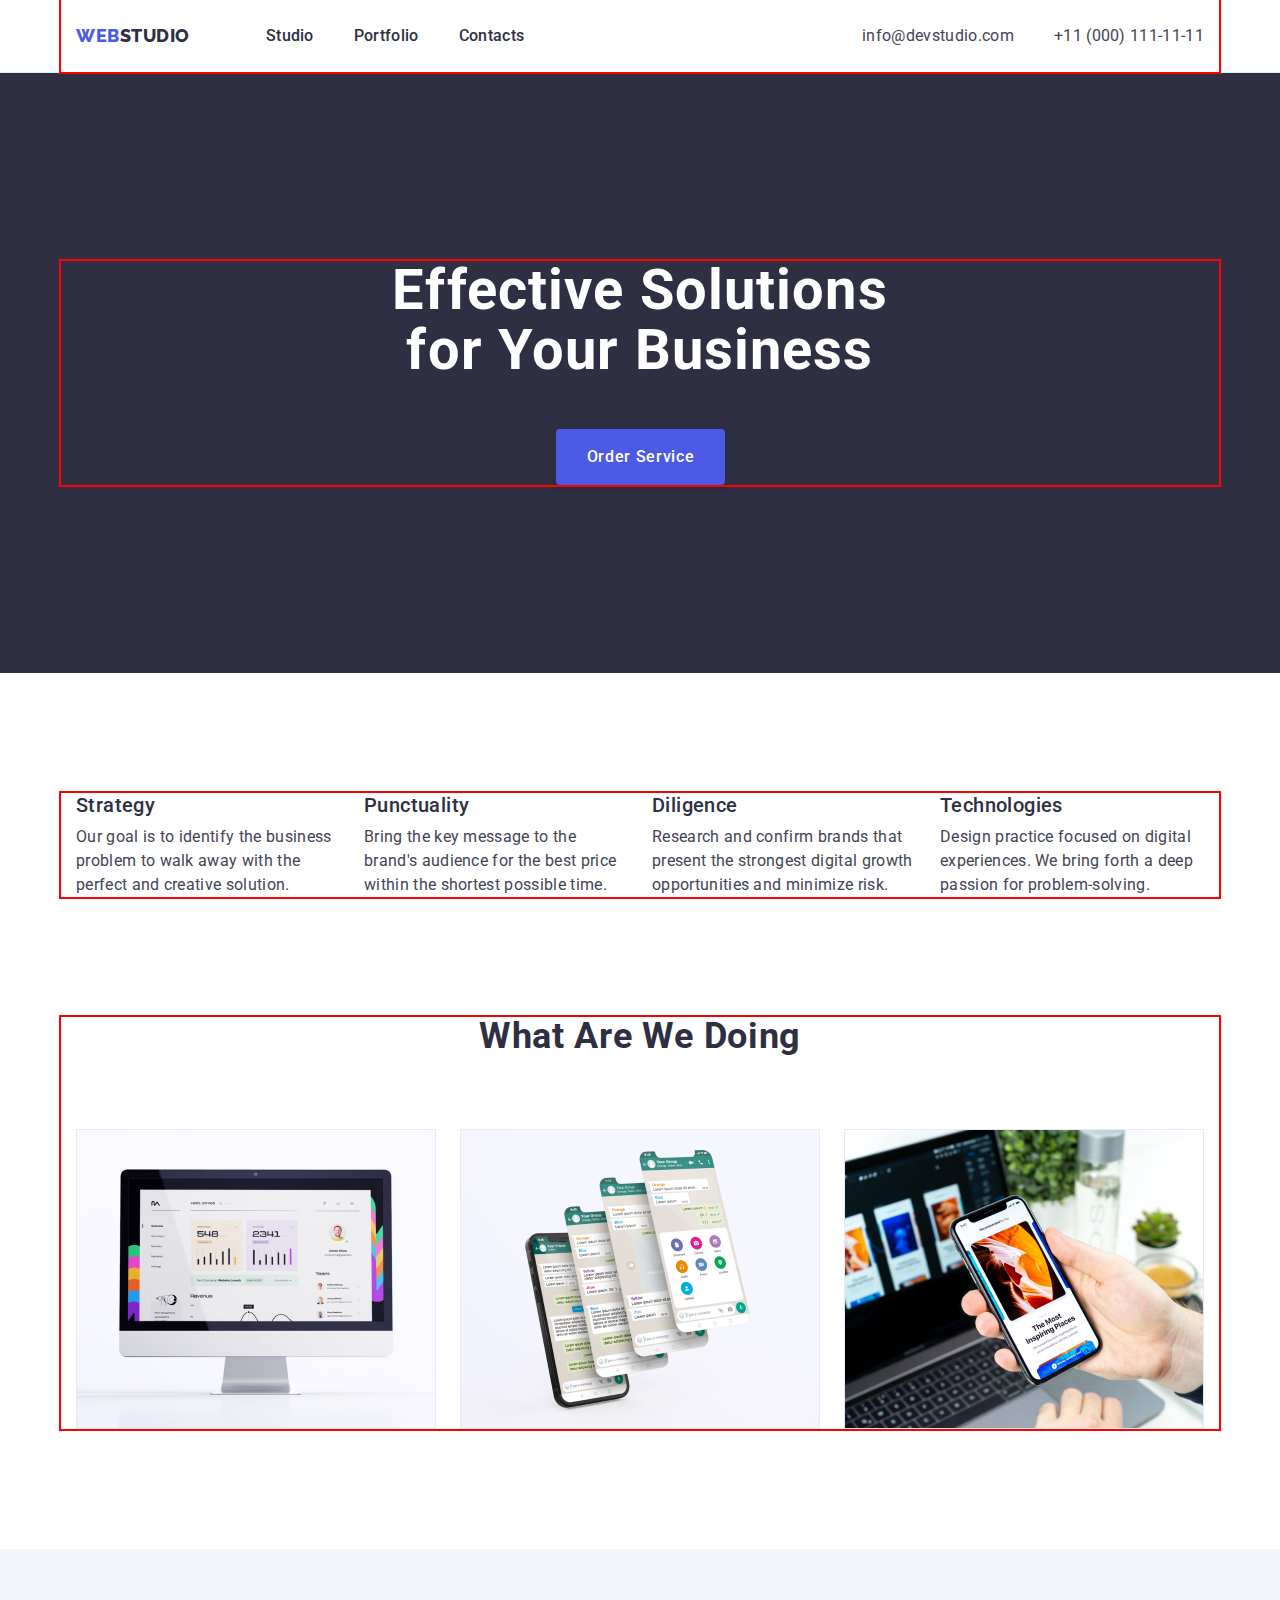
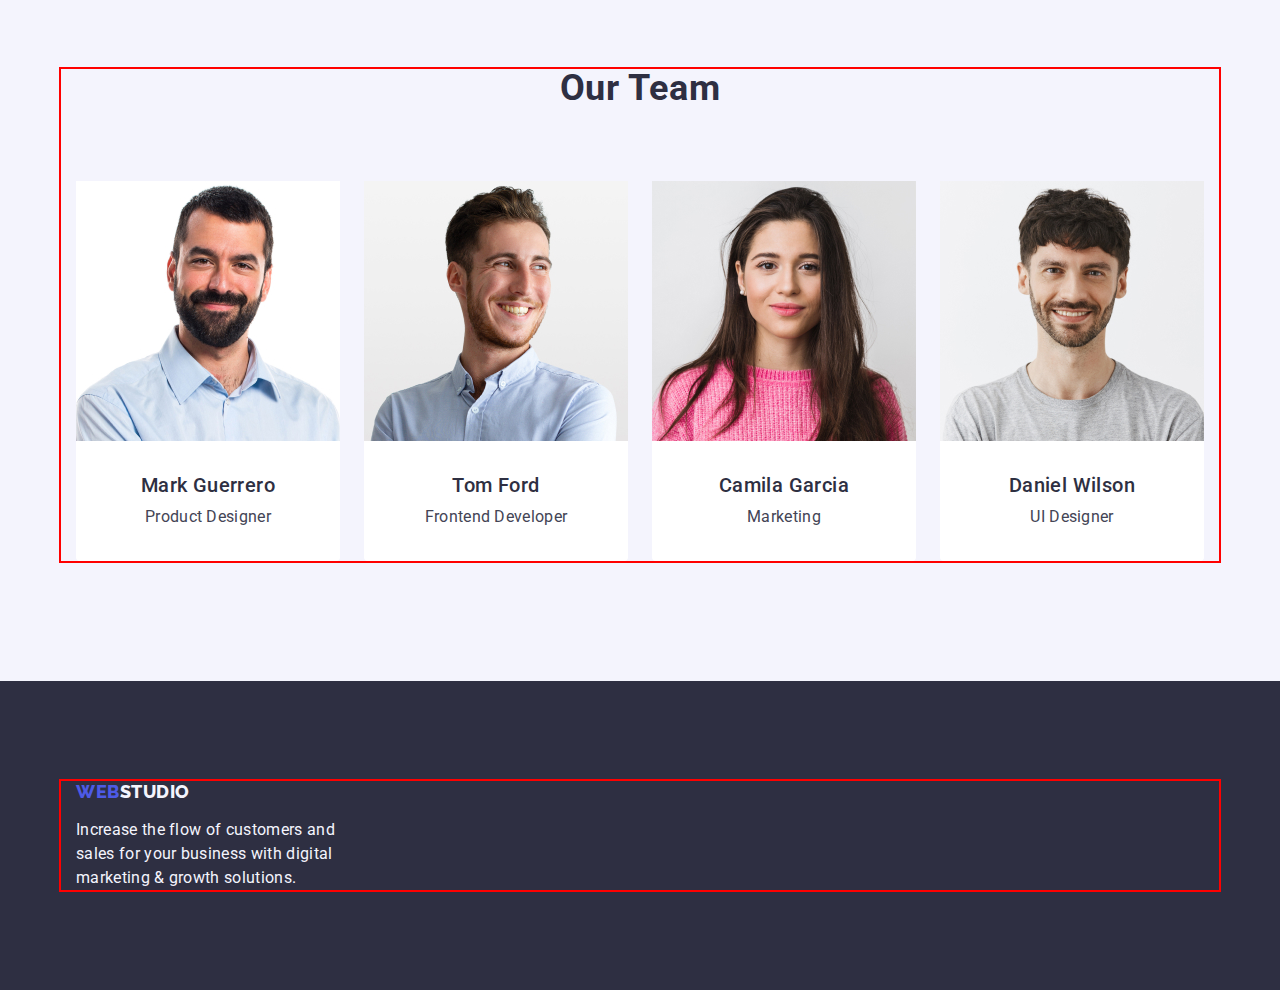
==== commit 0ffb79b3: "footer" ====
--- a/index.html
+++ b/index.html
@@ -18,7 +18,7 @@
     <header class="header">
         <div class="container header-container">
         <nav class="header-navigation">
-        <a class="logo link" href="./index.html">Web<span class="logo-color">Studio</span></a>
+        <a class="logo-header logo link" href="./index.html">Web<span class="logo-color">Studio</span></a>
         <ul class="list header-list">
             <li><a class="header-item link" href="./index.html">Studio</a></li>
             <li><a class="header-item link" href="./portfolio.html">Portfolio</a></li>
@@ -44,7 +44,7 @@
 </section>
 <section class="wrapper">
     <div class="container wraper-container">
-    <h2 class="wrapper-menu hidden">Menu</h2>
+    <h2 class="wrapper-menu">Menu</h2>
     <ul class="wrapper-list list">
         <li class="wraper-item">
         <h3 class="wrapper-list-title">Strategy</h3>
--- a/css/styles.css
+++ b/css/styles.css
@@ -47,7 +47,10 @@
     letter-spacing: 0.03em;
     text-transform: uppercase;
     color: #4D5AE5;
-    margin-right: 76px
+    
+}
+.logo-header {
+    margin-right: 76px;
 }
 .logo-color{
     font-family: 'Raleway',sans-serif;
@@ -215,7 +218,7 @@
     gap: 24px;
 }
 
- .hidden {
+ .wrapper-menu {
   position: absolute;
   width: 1px;
   height: 1px;
@@ -320,7 +323,6 @@
     text-align: center;
     letter-spacing: 0.02em;
     color: var(--title-color);
-    margin-top: 32px;
     margin-bottom: 8px;
 }
 .team-item-text {
@@ -365,8 +367,8 @@
 /* ------------footer----------- */
 .footer {
     background: var(--second-background);
-    padding: 100px 0;
-
+    padding-top: 100px;
+    padding-bottom: 100px;
 }
 
 .footer-text {
@@ -375,13 +377,9 @@
     letter-spacing: 0.02em;
     color: #F4F4FD;
     max-width: 264px;
-    margin-left: 156px;
     
 }
 .logo-footer {
-    padding-top: 100px;
-    padding-left: 156px;
-    padding-right: 1169px;
     margin-bottom: 16px;
     display: inline-block;
 }
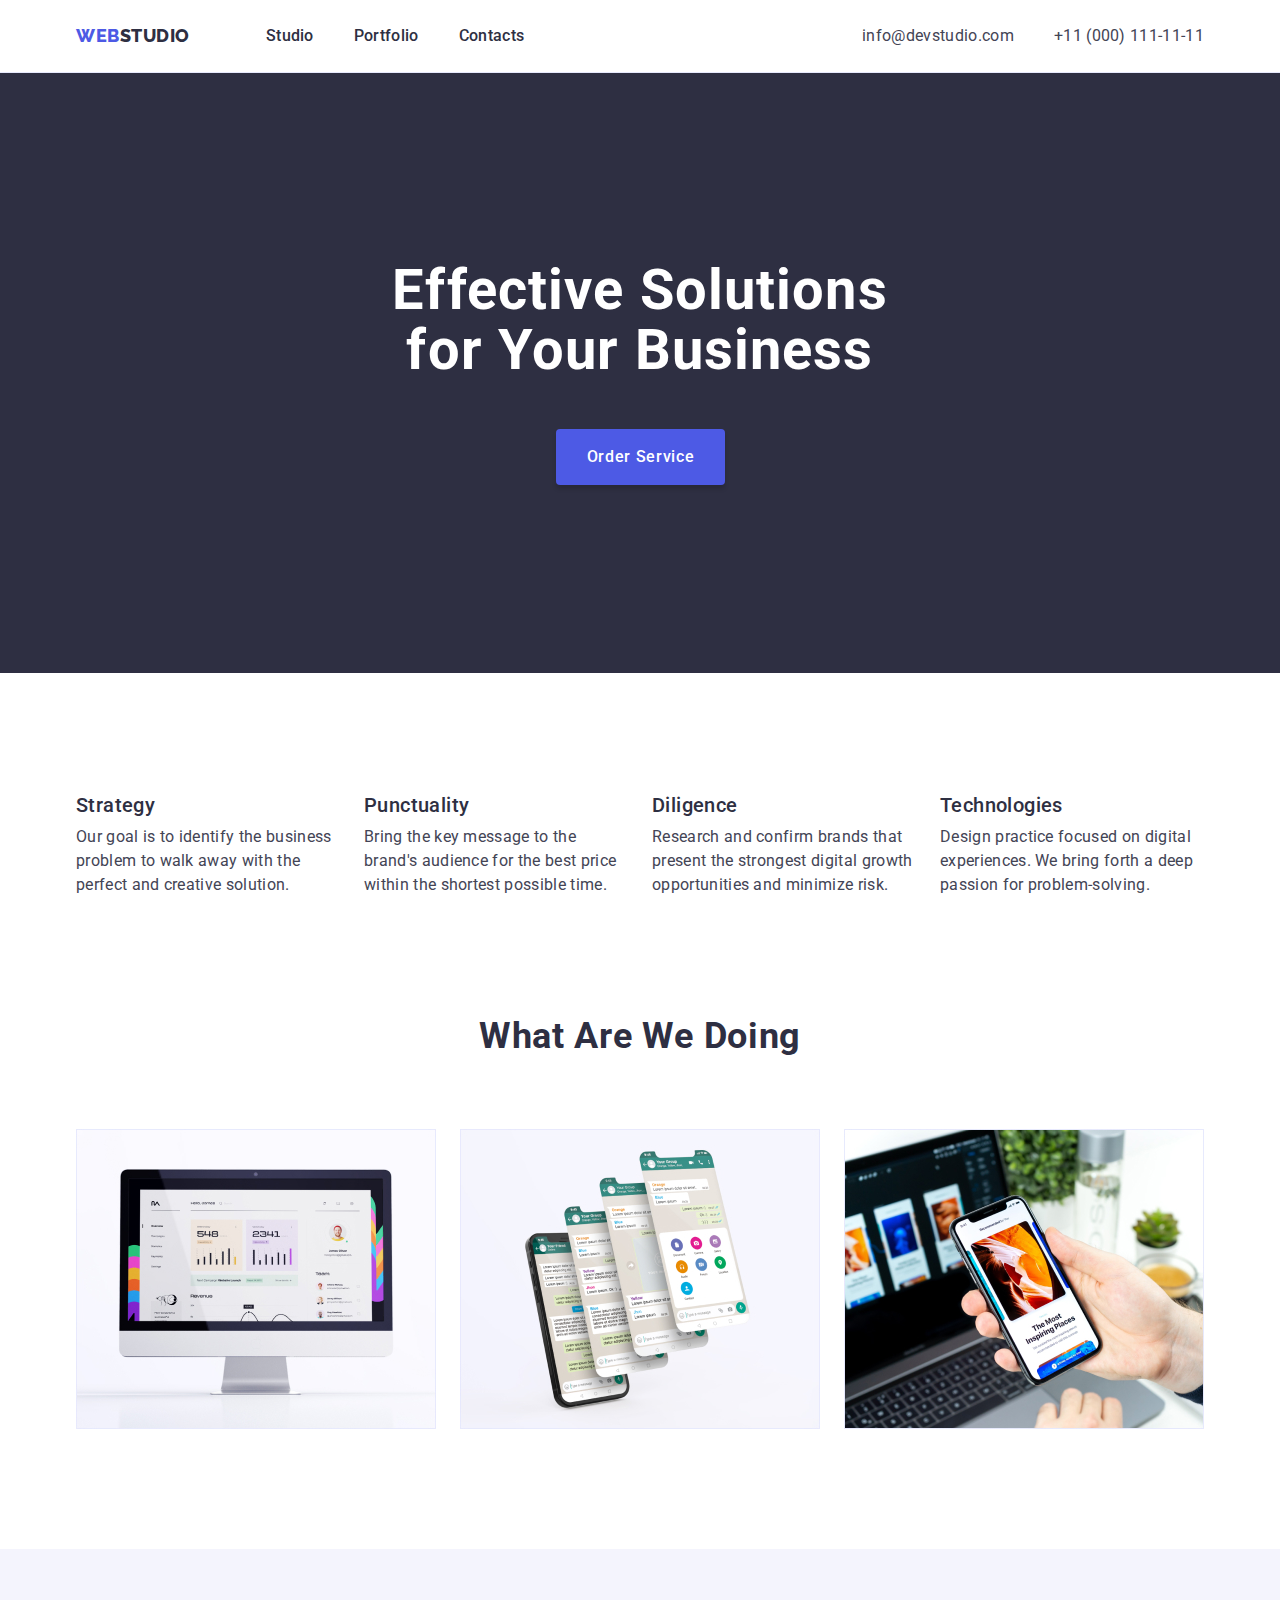
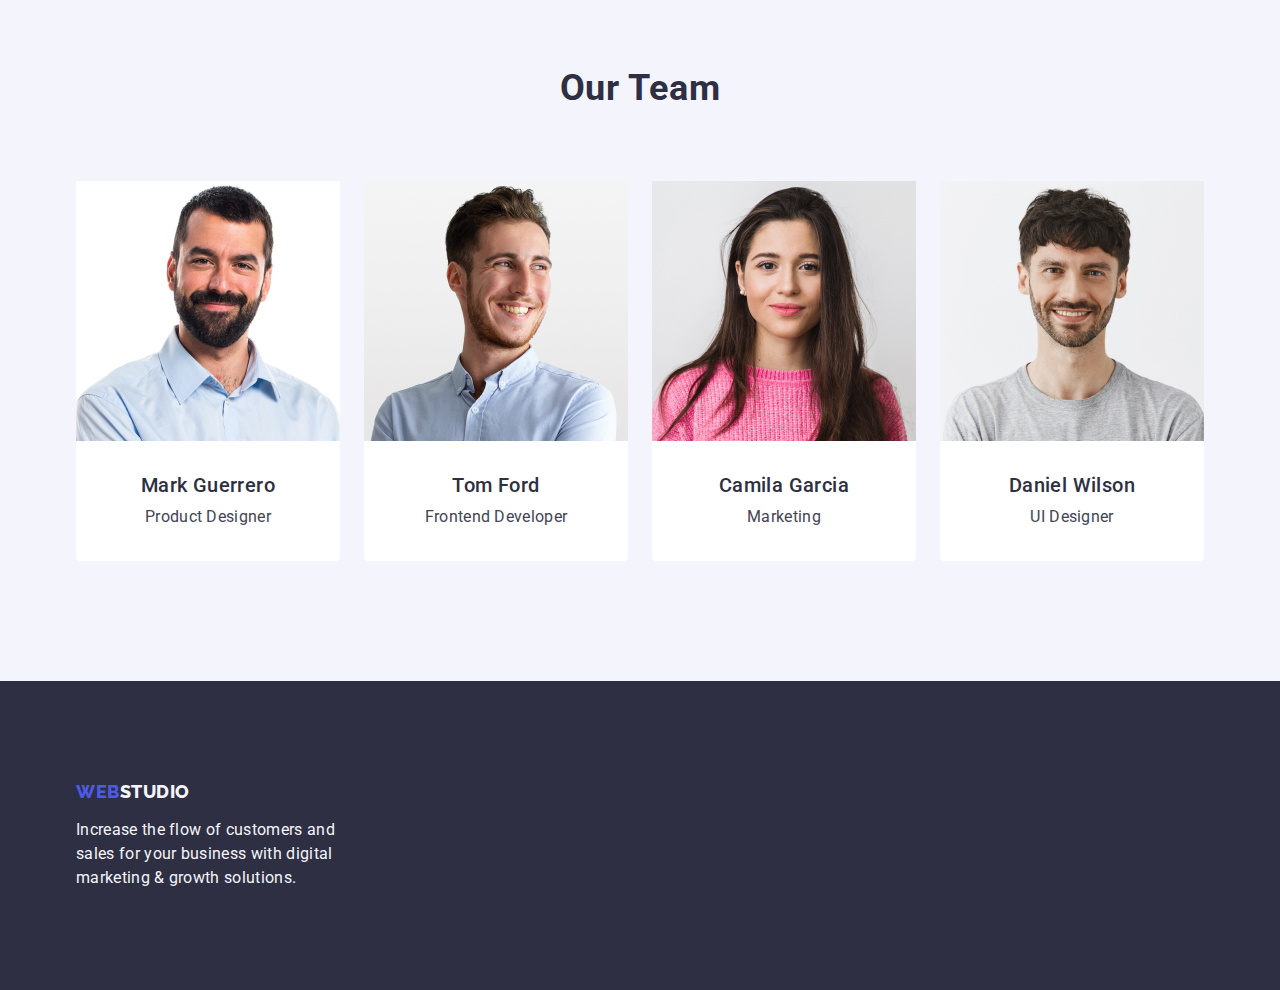
==== commit 8026f90a: "document" ====
--- a/index.html
+++ b/index.html
@@ -18,7 +18,7 @@
     <header class="header">
         <div class="container header-container">
         <nav class="header-navigation">
-        <a class="logo-header logo link" href="./index.html">Web<span class="logo-color">Studio</span></a>
+        <a class="logo link" href="./index.html">Web<span class="logo-color">Studio</span></a>
         <ul class="list header-list">
             <li><a class="header-item link" href="./index.html">Studio</a></li>
             <li><a class="header-item link" href="./portfolio.html">Portfolio</a></li>
--- a/css/styles.css
+++ b/css/styles.css
@@ -18,7 +18,7 @@
     padding-left: 15px;
     padding-right: 15px;
     margin: 0 auto;
-    outline: 2px solid red;
+   
 }
 :root {
     --title-color: #2E2F42;
@@ -47,9 +47,6 @@
     letter-spacing: 0.03em;
     text-transform: uppercase;
     color: #4D5AE5;
-    
-}
-.logo-header {
     margin-right: 76px;
 }
 .logo-color{
